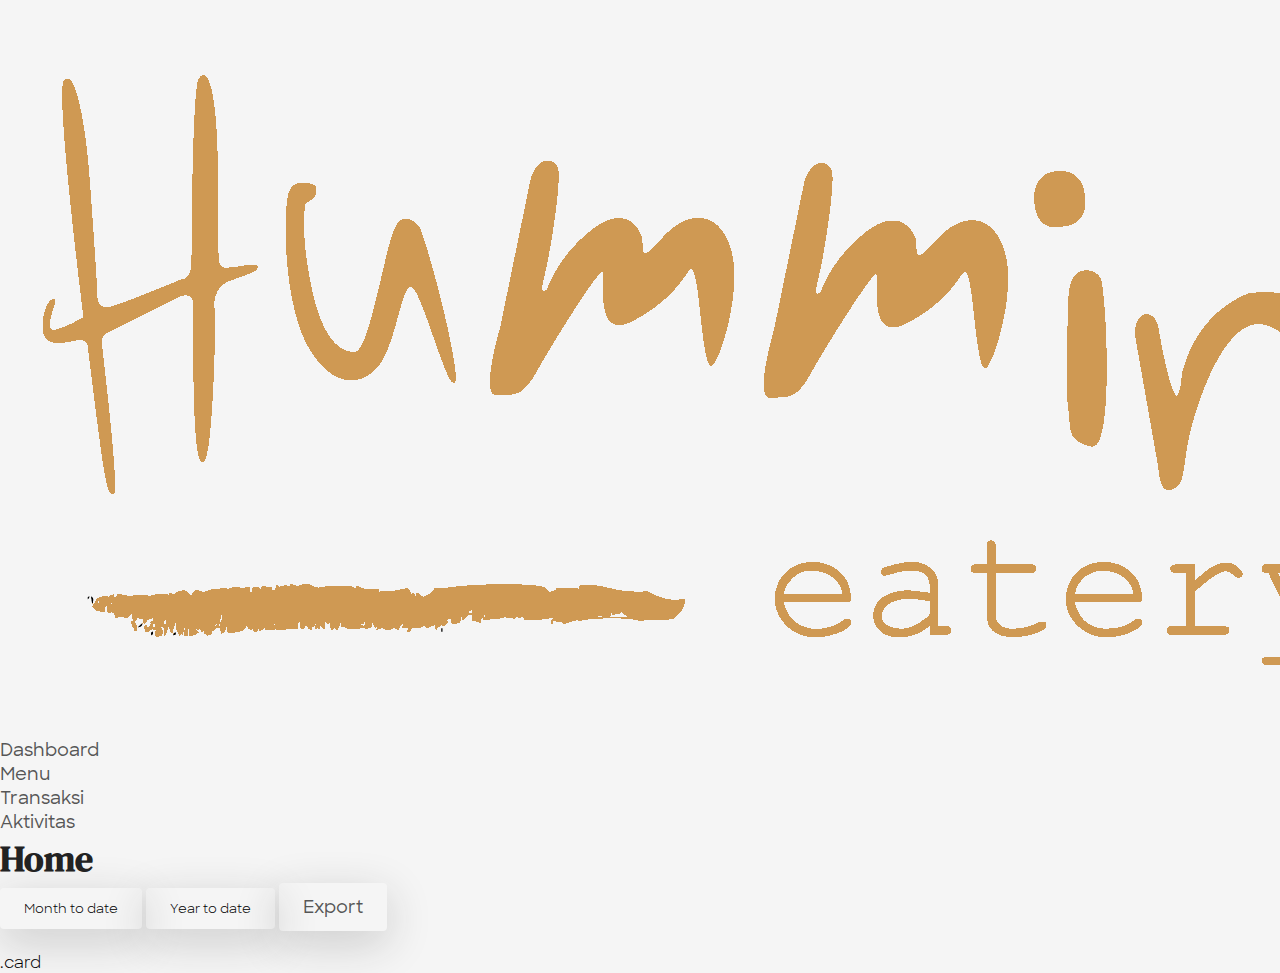
==== pages/manajer/index.html @ bcc54136 "master" ====
<!DOCTYPE html>
<html lang="en">
  <head>
    <meta charset="UTF-8" />
    <meta http-equiv="X-UA-Compatible" content="IE=edge" />
    <meta name="viewport" content="width=device-width, initial-scale=1.0" />
    <link rel="stylesheet" href="/assets/css/manajer/style.css" />
    <title>Document</title>
  </head>
  <body>
    <section class="container">
      <nav class="navigation">
        <div class="logo">
          <a href="#" class="link">
            <img src="/assets/images/logo.png" class="photo" />
          </a>
        </div>
        <ul class="item">
          <li class="list">
            <a href="#" class="link">
              <span class="icon"></span>
              <span class="subtitle">Dashboard</span>
            </a>
          </li>
          <li class="list">
            <a href="#" class="link">
              <span class="icon"></span>
              <span class="subtitle">Menu</span>
            </a>
          </li>
          <li class="list">
            <a href="#" class="link">
              <span class="icon"></span>
              <span class="subtitle">Transaksi</span>
            </a>
          </li>
          <li class="list">
            <a href="#" class="link">
              <span class="icon"></span>
              <span class="subtitle">Aktivitas</span>
            </a>
          </li>
        </ul>
      </nav>
      <section class="content">
        <header class="header">
          <div class="nav_header">
            <h2 class="title">Home</h2>
            <div class="filter">
              <button class="btn transparant">Month to date</button>
              <button class="btn transparant">Year to date</button>
              <button class="btn secondary">
                <span class="subtitle">Export</span>
                <span class="icon"></span>
              </button>
            </div>
          </div>
          <img src="" class="photo" />
        </header>
        <div class="report">.card</div>
      </section>
    </section>
  </body>
</html>
---- assets/css/manajer/style.css ----
@import url("../color_font.css");

body {
  background: #f5f5f5;
}
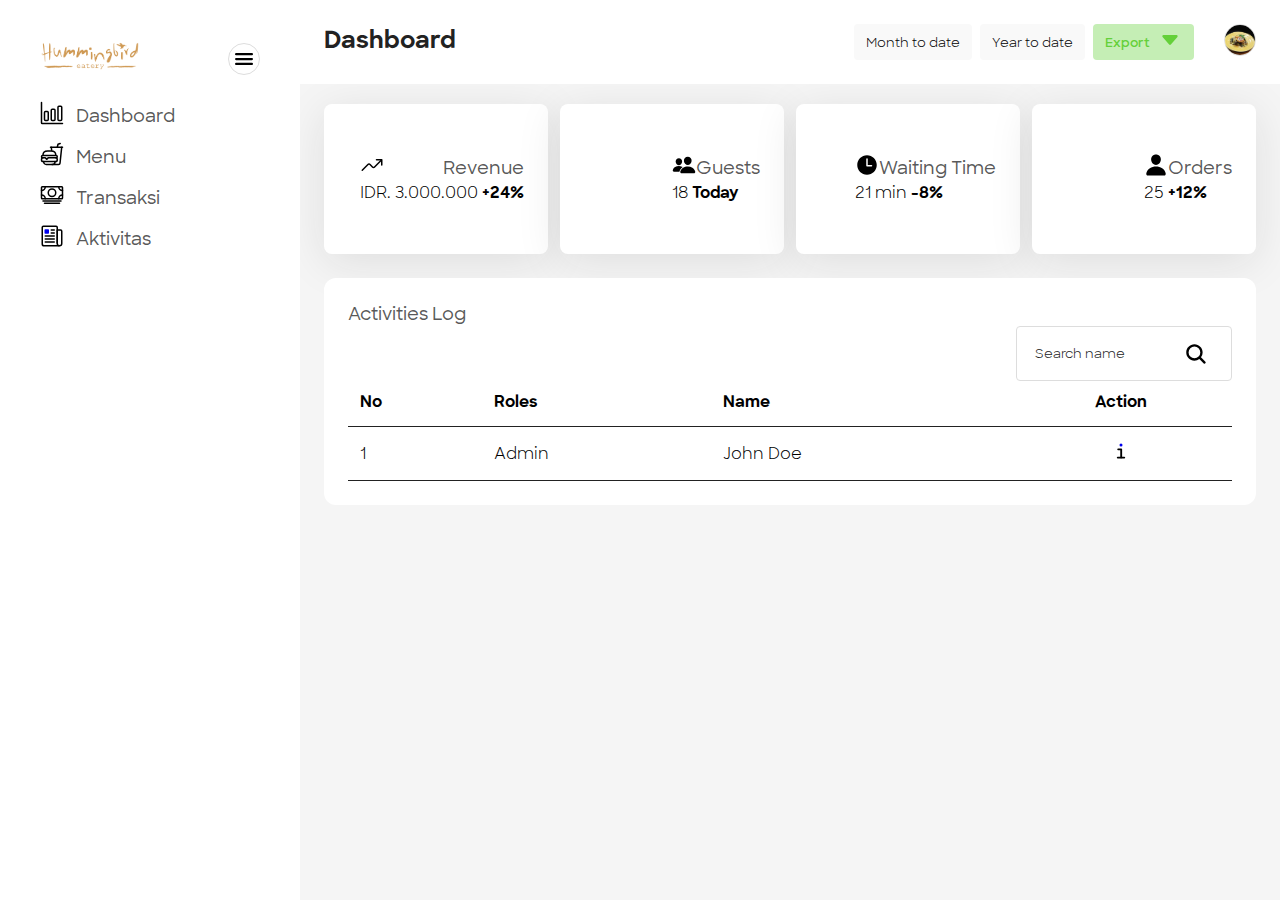
==== commit b73bbd3f: "master" ====
--- a/pages/manajer/index.html
+++ b/pages/manajer/index.html
@@ -14,29 +14,438 @@
           <a href="#" class="link">
             <img src="/assets/images/logo.png" class="photo" />
           </a>
+          <menu class="menu">
+            <svg
+              xmlns="http://www.w3.org/2000/svg"
+              width="auto"
+              height="auto"
+              fill="currentColor"
+              viewBox="0 0 512 512"
+            >
+              <title>ionicons-v5-j</title>
+              <line
+                x1="88"
+                y1="152"
+                x2="424"
+                y2="152"
+                style="
+                  fill: none;
+                  stroke: #000;
+                  stroke-linecap: round;
+                  stroke-miterlimit: 10;
+                  stroke-width: 48px;
+                "
+              />
+              <line
+                x1="88"
+                y1="256"
+                x2="424"
+                y2="256"
+                style="
+                  fill: none;
+                  stroke: #000;
+                  stroke-linecap: round;
+                  stroke-miterlimit: 10;
+                  stroke-width: 48px;
+                "
+              />
+              <line
+                x1="88"
+                y1="360"
+                x2="424"
+                y2="360"
+                style="
+                  fill: none;
+                  stroke: #000;
+                  stroke-linecap: round;
+                  stroke-miterlimit: 10;
+                  stroke-width: 48px;
+                "
+              />
+            </svg>
+          </menu>
         </div>
         <ul class="item">
           <li class="list">
             <a href="#" class="link">
-              <span class="icon"></span>
+              <span class="icon">
+                <svg
+                  xmlns="http://www.w3.org/2000/svg"
+                  width="auto"
+                  height="auto"
+                  fill="currentColor"
+                  viewBox="0 0 512 512"
+                >
+                  <path
+                    d="M32,32V464a16,16,0,0,0,16,16H480"
+                    style="
+                      fill: none;
+                      stroke: #000;
+                      stroke-linecap: round;
+                      stroke-linejoin: round;
+                      stroke-width: 32px;
+                    "
+                  />
+                  <rect
+                    x="96"
+                    y="224"
+                    width="80"
+                    height="192"
+                    rx="20"
+                    ry="20"
+                    style="
+                      fill: none;
+                      stroke: #000;
+                      stroke-linecap: round;
+                      stroke-linejoin: round;
+                      stroke-width: 32px;
+                    "
+                  />
+                  <rect
+                    x="240"
+                    y="176"
+                    width="80"
+                    height="240"
+                    rx="20"
+                    ry="20"
+                    style="
+                      fill: none;
+                      stroke: #000;
+                      stroke-linecap: round;
+                      stroke-linejoin: round;
+                      stroke-width: 32px;
+                    "
+                  />
+                  <rect
+                    x="383.64"
+                    y="112"
+                    width="80"
+                    height="304"
+                    rx="20"
+                    ry="20"
+                    style="
+                      fill: none;
+                      stroke: #000;
+                      stroke-linecap: round;
+                      stroke-linejoin: round;
+                      stroke-width: 32px;
+                    "
+                  />
+                </svg>
+              </span>
               <span class="subtitle">Dashboard</span>
             </a>
           </li>
           <li class="list">
             <a href="#" class="link">
-              <span class="icon"></span>
+              <span class="icon">
+                <svg
+                  xmlns="http://www.w3.org/2000/svg"
+                  width="auto"
+                  height="auto"
+                  fill="currentColor"
+                  viewBox="0 0 512 512"
+                >
+                  <title>ionicons-v5-l</title>
+                  <path
+                    d="M322,416c0,35.35-20.65,64-56,64H134c-35.35,0-56-28.65-56-64"
+                    style="
+                      fill: none;
+                      stroke: #000;
+                      stroke-linecap: round;
+                      stroke-miterlimit: 10;
+                      stroke-width: 32px;
+                    "
+                  />
+                  <path
+                    d="M336,336c17.67,0,32,17.91,32,40h0c0,22.09-14.33,40-32,40H64c-17.67,0-32-17.91-32-40h0c0-22.09,14.33-40,32-40"
+                    style="
+                      fill: none;
+                      stroke: #000;
+                      stroke-linecap: round;
+                      stroke-miterlimit: 10;
+                      stroke-width: 32px;
+                    "
+                  />
+                  <path
+                    d="M344,336H179.31a8,8,0,0,0-5.65,2.34l-26.83,26.83a4,4,0,0,1-5.66,0l-26.83-26.83a8,8,0,0,0-5.65-2.34H56a24,24,0,0,1-24-24h0a24,24,0,0,1,24-24H344a24,24,0,0,1,24,24h0A24,24,0,0,1,344,336Z"
+                    style="
+                      fill: none;
+                      stroke: #000;
+                      stroke-linecap: round;
+                      stroke-miterlimit: 10;
+                      stroke-width: 32px;
+                    "
+                  />
+                  <path
+                    d="M64,276v-.22c0-55,45-83.78,100-83.78h72c55,0,100,29,100,84v-.22"
+                    style="
+                      fill: none;
+                      stroke: #000;
+                      stroke-linecap: round;
+                      stroke-miterlimit: 10;
+                      stroke-width: 32px;
+                    "
+                  />
+                  <line
+                    x1="241"
+                    y1="112"
+                    x2="248.44"
+                    y2="175.97"
+                    style="
+                      fill: none;
+                      stroke: #000;
+                      stroke-linecap: round;
+                      stroke-miterlimit: 10;
+                      stroke-width: 32px;
+                    "
+                  />
+                  <path
+                    d="M256,480H395.31a32,32,0,0,0,31.91-29.61L463,112"
+                    style="
+                      fill: none;
+                      stroke: #000;
+                      stroke-linecap: round;
+                      stroke-miterlimit: 10;
+                      stroke-width: 32px;
+                    "
+                  />
+                  <polyline
+                    points="368 112 384 48 431 32"
+                    style="
+                      fill: none;
+                      stroke: #000;
+                      stroke-linecap: round;
+                      stroke-linejoin: round;
+                      stroke-width: 32px;
+                    "
+                  />
+                  <line
+                    x1="224"
+                    y1="112"
+                    x2="480"
+                    y2="112"
+                    style="
+                      fill: none;
+                      stroke: #000;
+                      stroke-linecap: round;
+                      stroke-miterlimit: 10;
+                      stroke-width: 32px;
+                    "
+                  />
+                </svg>
+              </span>
               <span class="subtitle">Menu</span>
             </a>
           </li>
           <li class="list">
             <a href="#" class="link">
-              <span class="icon"></span>
+              <span class="icon">
+                <svg
+                  xmlns="http://www.w3.org/2000/svg"
+                  width="auto"
+                  height="auto"
+                  fill="currentColor"
+                  viewBox="0 0 512 512"
+                >
+                  <title>ionicons-v5-l</title>
+                  <rect
+                    x="32"
+                    y="80"
+                    width="448"
+                    height="256"
+                    rx="16"
+                    ry="16"
+                    transform="translate(512 416) rotate(180)"
+                    style="
+                      fill: none;
+                      stroke: #000;
+                      stroke-linejoin: round;
+                      stroke-width: 32px;
+                    "
+                  />
+                  <line
+                    x1="64"
+                    y1="384"
+                    x2="448"
+                    y2="384"
+                    style="
+                      fill: none;
+                      stroke: #000;
+                      stroke-linecap: round;
+                      stroke-linejoin: round;
+                      stroke-width: 32px;
+                    "
+                  />
+                  <line
+                    x1="96"
+                    y1="432"
+                    x2="416"
+                    y2="432"
+                    style="
+                      fill: none;
+                      stroke: #000;
+                      stroke-linecap: round;
+                      stroke-linejoin: round;
+                      stroke-width: 32px;
+                    "
+                  />
+                  <circle
+                    cx="256"
+                    cy="208"
+                    r="80"
+                    style="
+                      fill: none;
+                      stroke: #000;
+                      stroke-linecap: round;
+                      stroke-linejoin: round;
+                      stroke-width: 32px;
+                    "
+                  />
+                  <path
+                    d="M480,160a80,80,0,0,1-80-80"
+                    style="
+                      fill: none;
+                      stroke: #000;
+                      stroke-linecap: round;
+                      stroke-linejoin: round;
+                      stroke-width: 32px;
+                    "
+                  />
+                  <path
+                    d="M32,160a80,80,0,0,0,80-80"
+                    style="
+                      fill: none;
+                      stroke: #000;
+                      stroke-linecap: round;
+                      stroke-linejoin: round;
+                      stroke-width: 32px;
+                    "
+                  />
+                  <path
+                    d="M480,256a80,80,0,0,0-80,80"
+                    style="
+                      fill: none;
+                      stroke: #000;
+                      stroke-linecap: round;
+                      stroke-linejoin: round;
+                      stroke-width: 32px;
+                    "
+                  />
+                  <path
+                    d="M32,256a80,80,0,0,1,80,80"
+                    style="
+                      fill: none;
+                      stroke: #000;
+                      stroke-linecap: round;
+                      stroke-linejoin: round;
+                      stroke-width: 32px;
+                    "
+                  />
+                </svg>
+              </span>
               <span class="subtitle">Transaksi</span>
             </a>
           </li>
           <li class="list">
             <a href="#" class="link">
-              <span class="icon"></span>
+              <span class="icon">
+                <svg
+                  xmlns="http://www.w3.org/2000/svg"
+                  fill="currentColor"
+                  width="auto"
+                  height="auto"
+                  viewBox="0 0 512 512"
+                >
+                  <title>ionicons-v5-n</title>
+                  <path
+                    d="M368,415.86V72a24.07,24.07,0,0,0-24-24H72A24.07,24.07,0,0,0,48,72V424a40.12,40.12,0,0,0,40,40H416"
+                    style="
+                      fill: none;
+                      stroke: #000;
+                      stroke-linejoin: round;
+                      stroke-width: 32px;
+                    "
+                  />
+                  <path
+                    d="M416,464h0a48,48,0,0,1-48-48V128h72a24,24,0,0,1,24,24V416A48,48,0,0,1,416,464Z"
+                    style="
+                      fill: none;
+                      stroke: #000;
+                      stroke-linejoin: round;
+                      stroke-width: 32px;
+                    "
+                  />
+                  <line
+                    x1="240"
+                    y1="128"
+                    x2="304"
+                    y2="128"
+                    style="
+                      fill: none;
+                      stroke: #000;
+                      stroke-linecap: round;
+                      stroke-linejoin: round;
+                      stroke-width: 32px;
+                    "
+                  />
+                  <line
+                    x1="240"
+                    y1="192"
+                    x2="304"
+                    y2="192"
+                    style="
+                      fill: none;
+                      stroke: #000;
+                      stroke-linecap: round;
+                      stroke-linejoin: round;
+                      stroke-width: 32px;
+                    "
+                  />
+                  <line
+                    x1="112"
+                    y1="256"
+                    x2="304"
+                    y2="256"
+                    style="
+                      fill: none;
+                      stroke: #000;
+                      stroke-linecap: round;
+                      stroke-linejoin: round;
+                      stroke-width: 32px;
+                    "
+                  />
+                  <line
+                    x1="112"
+                    y1="320"
+                    x2="304"
+                    y2="320"
+                    style="
+                      fill: none;
+                      stroke: #000;
+                      stroke-linecap: round;
+                      stroke-linejoin: round;
+                      stroke-width: 32px;
+                    "
+                  />
+                  <line
+                    x1="112"
+                    y1="384"
+                    x2="304"
+                    y2="384"
+                    style="
+                      fill: none;
+                      stroke: #000;
+                      stroke-linecap: round;
+                      stroke-linejoin: round;
+                      stroke-width: 32px;
+                    "
+                  />
+                  <path
+                    d="M176,208H112a16,16,0,0,1-16-16V128a16,16,0,0,1,16-16h64a16,16,0,0,1,16,16v64A16,16,0,0,1,176,208Z"
+                  />
+                </svg>
+              </span>
               <span class="subtitle">Aktivitas</span>
             </a>
           </li>
@@ -44,20 +453,311 @@
       </nav>
       <section class="content">
         <header class="header">
+          <h2 class="title">Dashboard</h2>
           <div class="nav_header">
-            <h2 class="title">Home</h2>
             <div class="filter">
               <button class="btn transparant">Month to date</button>
               <button class="btn transparant">Year to date</button>
               <button class="btn secondary">
-                <span class="subtitle">Export</span>
-                <span class="icon"></span>
+                Export
+                <span class="icon">
+                  <svg
+                    xmlns="http://www.w3.org/2000/svg"
+                    width="auto"
+                    height="auto"
+                    fill="currentColor"
+                    viewBox="0 0 512 512"
+                  >
+                    <title>ionicons-v5-b</title>
+                    <path
+                      d="M98,190.06,237.78,353.18a24,24,0,0,0,36.44,0L414,190.06c13.34-15.57,2.28-39.62-18.22-39.62H116.18C95.68,150.44,84.62,174.49,98,190.06Z"
+                    />
+                  </svg>
+                </span>
               </button>
             </div>
+            <img src="/assets/images/mushroom.jpeg" class="photo" />
           </div>
-          <img src="" class="photo" />
         </header>
-        <div class="report">.card</div>
+        <div class="report">
+          <ul class="card">
+            <li class="list">
+              <!-- <div class="overview">
+                <div class="content_header">
+                  <h2 class="title">Sales Overview</h2>
+                  <menu class="menu">
+                    <span></span>
+                    <span></span>
+                    <span></span>
+                  </menu>
+                </div>
+                <ul class="value">
+                  <li class="list">
+                    <span class="icon"></span>
+                    <span class="subtitle">
+                      <span class="subtitle">Total Sales</span>
+                      <span class="value"> 786 </span>
+                    </span>
+                  </li>
+                  <li class="list">
+                    <span class="icon"></span>
+                    <span class="subtitle">
+                      <span class="subtitle">Total Sales</span>
+                      <span class="value"> 786 </span>
+                    </span>
+                  </li>
+                  <li class="list">
+                    <span class="icon"></span>
+                    <span class="subtitle">
+                      <span class="subtitle">Total Sales</span>
+                      <span class="value"> 786 </span>
+                    </span>
+                  </li>
+                  <li class="list">
+                    <span class="icon"></span>
+                    <span class="subtitle">
+                      <span class="subtitle">Total Sales</span>
+                      <span class="value"> 786 </span>
+                    </span>
+                  </li>
+                </ul>
+              </div>
+              <div class="overview">
+                <div class="content_header">
+                  <h2 class="title">Purchase Overview</h2>
+                  <menu class="menu">
+                    <span></span>
+                    <span></span>
+                    <span></span>
+                  </menu>
+                </div>
+                <ul class="value">
+                  <li class="list">
+                    <span class="icon"></span>
+                    <span class="subtitle">
+                      <span class="subtitle">Total Sales</span>
+                      <span class="value"> 786 </span>
+                    </span>
+                  </li>
+                  <li class="list">
+                    <span class="icon"></span>
+                    <span class="subtitle">
+                      <span class="subtitle">Total Sales</span>
+                      <span class="value"> 786 </span>
+                    </span>
+                  </li>
+                  <li class="list">
+                    <span class="icon"></span>
+                    <span class="subtitle">
+                      <span class="subtitle">Total Sales</span>
+                      <span class="value"> 786 </span>
+                    </span>
+                  </li>
+                  <li class="list">
+                    <span class="icon"></span>
+                    <span class="subtitle">
+                      <span class="subtitle">Total Sales</span>
+                      <span class="value"> 786 </span>
+                    </span>
+                  </li>
+                </ul>
+              </div> -->
+              <div class="card_content">
+                <div class="logo">
+                  <span class="icon">
+                    <svg
+                      xmlns="http://www.w3.org/2000/svg"
+                      width="auto"
+                      height="auto"
+                      fill="currentColor"
+                      viewBox="0 0 512 512"
+                    >
+                      <title>ionicons-v5-c</title>
+                      <polyline
+                        points="352 144 464 144 464 256"
+                        style="
+                          fill: none;
+                          stroke: #000;
+                          stroke-linecap: round;
+                          stroke-linejoin: round;
+                          stroke-width: 32px;
+                        "
+                      />
+                      <path
+                        d="M48,368,169.37,246.63a32,32,0,0,1,45.26,0l50.74,50.74a32,32,0,0,0,45.26,0L448,160"
+                        style="
+                          fill: none;
+                          stroke: #000;
+                          stroke-linecap: round;
+                          stroke-linejoin: round;
+                          stroke-width: 32px;
+                        "
+                      />
+                    </svg>
+                  </span>
+                  <span class="subtitle">Revenue</span>
+                </div>
+                <span class="value"> IDR. 3.000.000 <b>+24%</b> </span>
+              </div>
+            </li>
+            <li class="list">
+              <div class="card_content">
+                <div class="logo">
+                  <span class="icon">
+                    <svg
+                      xmlns="http://www.w3.org/2000/svg"
+                      width="auto"
+                      height="auto"
+                      fill="currentColor"
+                      viewBox="0 0 512 512"
+                    >
+                      <title>ionicons-v5-j</title>
+                      <path
+                        d="M336,256c-20.56,0-40.44-9.18-56-25.84-15.13-16.25-24.37-37.92-26-61-1.74-24.62,5.77-47.26,21.14-63.76S312,80,336,80c23.83,0,45.38,9.06,60.7,25.52,15.47,16.62,23,39.22,21.26,63.63h0c-1.67,23.11-10.9,44.77-26,61C376.44,246.82,356.57,256,336,256Zm66-88h0Z"
+                      />
+                      <path
+                        d="M467.83,432H204.18a27.71,27.71,0,0,1-22-10.67,30.22,30.22,0,0,1-5.26-25.79c8.42-33.81,29.28-61.85,60.32-81.08C264.79,297.4,299.86,288,336,288c36.85,0,71,9,98.71,26.05,31.11,19.13,52,47.33,60.38,81.55a30.27,30.27,0,0,1-5.32,25.78A27.68,27.68,0,0,1,467.83,432Z"
+                      />
+                      <path
+                        d="M147,260c-35.19,0-66.13-32.72-69-72.93C76.58,166.47,83,147.42,96,133.45,108.86,119.62,127,112,147,112s38,7.66,50.93,21.57c13.1,14.08,19.5,33.09,18,53.52C213.06,227.29,182.13,260,147,260Z"
+                      />
+                      <path
+                        d="M212.66,291.45c-17.59-8.6-40.42-12.9-65.65-12.9-29.46,0-58.07,7.68-80.57,21.62C40.93,316,23.77,339.05,16.84,366.88a27.39,27.39,0,0,0,4.79,23.36A25.32,25.32,0,0,0,41.72,400h111a8,8,0,0,0,7.87-6.57c.11-.63.25-1.26.41-1.88,8.48-34.06,28.35-62.84,57.71-83.82a8,8,0,0,0-.63-13.39C216.51,293.42,214.71,292.45,212.66,291.45Z"
+                      />
+                    </svg>
+                  </span>
+                  <span class="subtitle">Guests</span>
+                </div>
+                <span class="value"> 18 <b>Today</b> </span>
+              </div>
+            </li>
+            <li class="list">
+              <div class="card_content">
+                <div class="logo">
+                  <span class="icon">
+                    <svg
+                      xmlns="http://www.w3.org/2000/svg"
+                      width="auto"
+                      height="auto"
+                      fill="currentColor"
+                      viewBox="0 0 512 512"
+                    >
+                      <title>ionicons-v5-c</title>
+                      <path
+                        d="M256,48C141.13,48,48,141.13,48,256s93.13,208,208,208,208-93.13,208-208S370.87,48,256,48Zm96,240H256a16,16,0,0,1-16-16V128a16,16,0,0,1,32,0V256h80a16,16,0,0,1,0,32Z"
+                      />
+                    </svg>
+                  </span>
+                  <span class="subtitle">Waiting Time</span>
+                </div>
+                <span class="value"> 21 min <b>-8%</b> </span>
+              </div>
+            </li>
+            <li class="list">
+              <div class="card_content">
+                <div class="logo">
+                  <span class="icon">
+                    <svg
+                      xmlns="http://www.w3.org/2000/svg"
+                      fill="currentColor"
+                      width="auto"
+                      height="auto"
+                      viewBox="0 0 512 512"
+                    >
+                      <title>ionicons-v5-j</title>
+                      <path
+                        d="M332.64,64.58C313.18,43.57,286,32,256,32c-30.16,0-57.43,11.5-76.8,32.38-19.58,21.11-29.12,49.8-26.88,80.78C156.76,206.28,203.27,256,256,256s99.16-49.71,103.67-110.82C361.94,114.48,352.34,85.85,332.64,64.58Z"
+                      />
+                      <path
+                        d="M432,480H80A31,31,0,0,1,55.8,468.87c-6.5-7.77-9.12-18.38-7.18-29.11C57.06,392.94,83.4,353.61,124.8,326c36.78-24.51,83.37-38,131.2-38s94.42,13.5,131.2,38c41.4,27.6,67.74,66.93,76.18,113.75,1.94,10.73-.68,21.34-7.18,29.11A31,31,0,0,1,432,480Z"
+                      />
+                    </svg>
+                  </span>
+                  <span class="subtitle">Orders</span>
+                </div>
+                <span class="value"> 25 <b>+12%</b> </span>
+              </div>
+            </li>
+          </ul>
+          <div class="log">
+            <h2 class="subtitle">Activities Log</h2>
+            <table class="table">
+              <div class="search">
+                <div class="icon">
+                  <svg
+                    xmlns="http://www.w3.org/2000/svg"
+                    width="auto"
+                    height="auto"
+                    fill="currentColor"
+                    viewBox="0 0 512 512"
+                  >
+                    <title>ionicons-v5-f</title>
+                    <path
+                      d="M456.69,421.39,362.6,327.3a173.81,173.81,0,0,0,34.84-104.58C397.44,126.38,319.06,48,222.72,48S48,126.38,48,222.72s78.38,174.72,174.72,174.72A173.81,173.81,0,0,0,327.3,362.6l94.09,94.09a25,25,0,0,0,35.3-35.3ZM97.92,222.72a124.8,124.8,0,1,1,124.8,124.8A124.95,124.95,0,0,1,97.92,222.72Z"
+                    />
+                  </svg>
+                </div>
+                <input type="text" placeholder="Search name" />
+              </div>
+              <thead>
+                <tr>
+                  <th style="text-align: start">No</th>
+                  <th style="text-align: start">Roles</th>
+                  <th style="text-align: start">Name</th>
+                  <th>Action</th>
+                </tr>
+              </thead>
+              <tbody>
+                <tr>
+                  <td>1</td>
+                  <td>Admin</td>
+                  <td>John Doe</td>
+                  <td style="text-align: center">
+                    <a href="#" class="link">
+                      <span class="icon">
+                        <svg
+                          xmlns="http://www.w3.org/2000/svg"
+                          width="auto"
+                          height="auto"
+                          fill="currentColor"
+                          viewBox="0 0 512 512"
+                        >
+                          <title>ionicons-v5-e</title>
+                          <polyline
+                            points="196 220 260 220 260 392"
+                            style="
+                              fill: none;
+                              stroke: #000;
+                              stroke-linecap: round;
+                              stroke-linejoin: round;
+                              stroke-width: 40px;
+                            "
+                          />
+                          <line
+                            x1="187"
+                            y1="396"
+                            x2="325"
+                            y2="396"
+                            style="
+                              fill: none;
+                              stroke: #000;
+                              stroke-linecap: round;
+                              stroke-miterlimit: 10;
+                              stroke-width: 40px;
+                            "
+                          />
+                          <path
+                            d="M256,160a32,32,0,1,1,32-32A32,32,0,0,1,256,160Z"
+                          />
+                        </svg>
+                      </span>
+                    </a>
+                  </td>
+                </tr>
+              </tbody>
+            </table>
+          </div>
+        </div>
       </section>
     </section>
   </body>
--- a/assets/css/manajer/style.css
+++ b/assets/css/manajer/style.css
@@ -1,5 +1,200 @@
 @import url("../color_font.css");
+
+:root {
+  --third-color: hsl(14, 56%, 57%);
+  --fourth-color: hsl(103, 62%, 52%);
+  --fifth-color: hsl(103, 62%, 82%);
+}
 
 body {
   background: #f5f5f5;
 }
+
+.title {
+  font-family: var(--font-first);
+  font-weight: 700;
+  font-size: var(--md);
+}
+
+.btn {
+  padding: 4px 12px;
+  box-shadow: none;
+}
+
+.container {
+  position: relative;
+  width: 100%;
+  display: flex;
+  justify-content: flex-end;
+}
+
+.content {
+  position: relative;
+  width: calc(100% - 300px);
+}
+
+.header {
+  position: fixed;
+  width: calc(100% - 300px);
+  padding: var(--md);
+  background: var(--white-primary);
+  display: flex;
+  justify-content: space-between;
+  align-items: center;
+  z-index: 5;
+}
+
+.menu {
+  display: flex;
+  justify-content: center;
+  align-items: center;
+}
+
+.nav_header {
+  position: relative;
+  display: flex;
+  justify-content: flex-end;
+  width: 100%;
+  gap: 12px;
+}
+
+.report {
+  position: relative;
+  margin-top: 80px;
+  padding: var(--md);
+}
+
+.navigation {
+  position: fixed;
+  top: 0;
+  left: 0;
+  width: 300px;
+  height: 100vh;
+  padding: 40px;
+  background: var(--white-primary);
+  z-index: 5;
+}
+
+.logo {
+  position: relative;
+  width: 100%;
+  display: flex;
+  justify-content: space-between;
+  align-items: center;
+}
+
+.logo .photo {
+  width: 100px;
+  height: 32px;
+}
+
+.menu,
+.header .photo {
+  width: 32px;
+  height: 32px;
+  border: 1px solid #ddd;
+  border-radius: 50%;
+}
+
+svg {
+  width: 24px;
+  height: 24px;
+  color: inherit;
+}
+
+.item {
+  margin: var(--md) 0;
+  position: relative;
+  display: flex;
+  flex-direction: column;
+  gap: 12px;
+}
+
+.transparant {
+  background: var(--white-third);
+}
+
+.btn.secondary {
+  display: flex;
+  align-items: center;
+  gap: 8px;
+  background: var(--fifth-color);
+  color: var(--fourth-color);
+  font-weight: 600;
+}
+
+.filter {
+  display: flex;
+  margin: 0 var(--rg);
+  gap: 8px;
+}
+
+.card {
+  position: relative;
+  display: flex;
+  justify-content: space-between;
+  align-items: center;
+  gap: 12px;
+}
+
+.card .list {
+  position: relative;
+  width: 600px;
+  height: 150px;
+  display: flex;
+  justify-content: flex-end;
+  align-items: center;
+  padding: var(--md);
+  border-radius: 8px;
+  background: var(--white-primary);
+  box-shadow: var(--bx-shadow-first);
+}
+
+.item .list .link {
+  display: flex;
+  align-items: center;
+  gap: 12px;
+}
+
+.log {
+  position: relative;
+  width: 100%;
+  height: 100%;
+  padding: var(--md);
+  margin: var(--md) 0;
+  background: var(--white-primary);
+  border-radius: 12px;
+}
+
+.table {
+  width: 100%;
+  border-collapse: collapse;
+}
+
+.table tr {
+  border-bottom: 1px solid #222;
+  border-radius: 8px;
+}
+
+th,
+td {
+  padding: var(--sm);
+}
+
+.search {
+  position: relative;
+  display: flex;
+  justify-content: flex-end;
+  align-items: center;
+}
+
+.search .icon {
+  position: absolute;
+  top: 0;
+  right: 0;
+  height: 100%;
+  display: flex;
+  justify-content: center;
+  align-items: center;
+  padding: 0 var(--md);
+}
